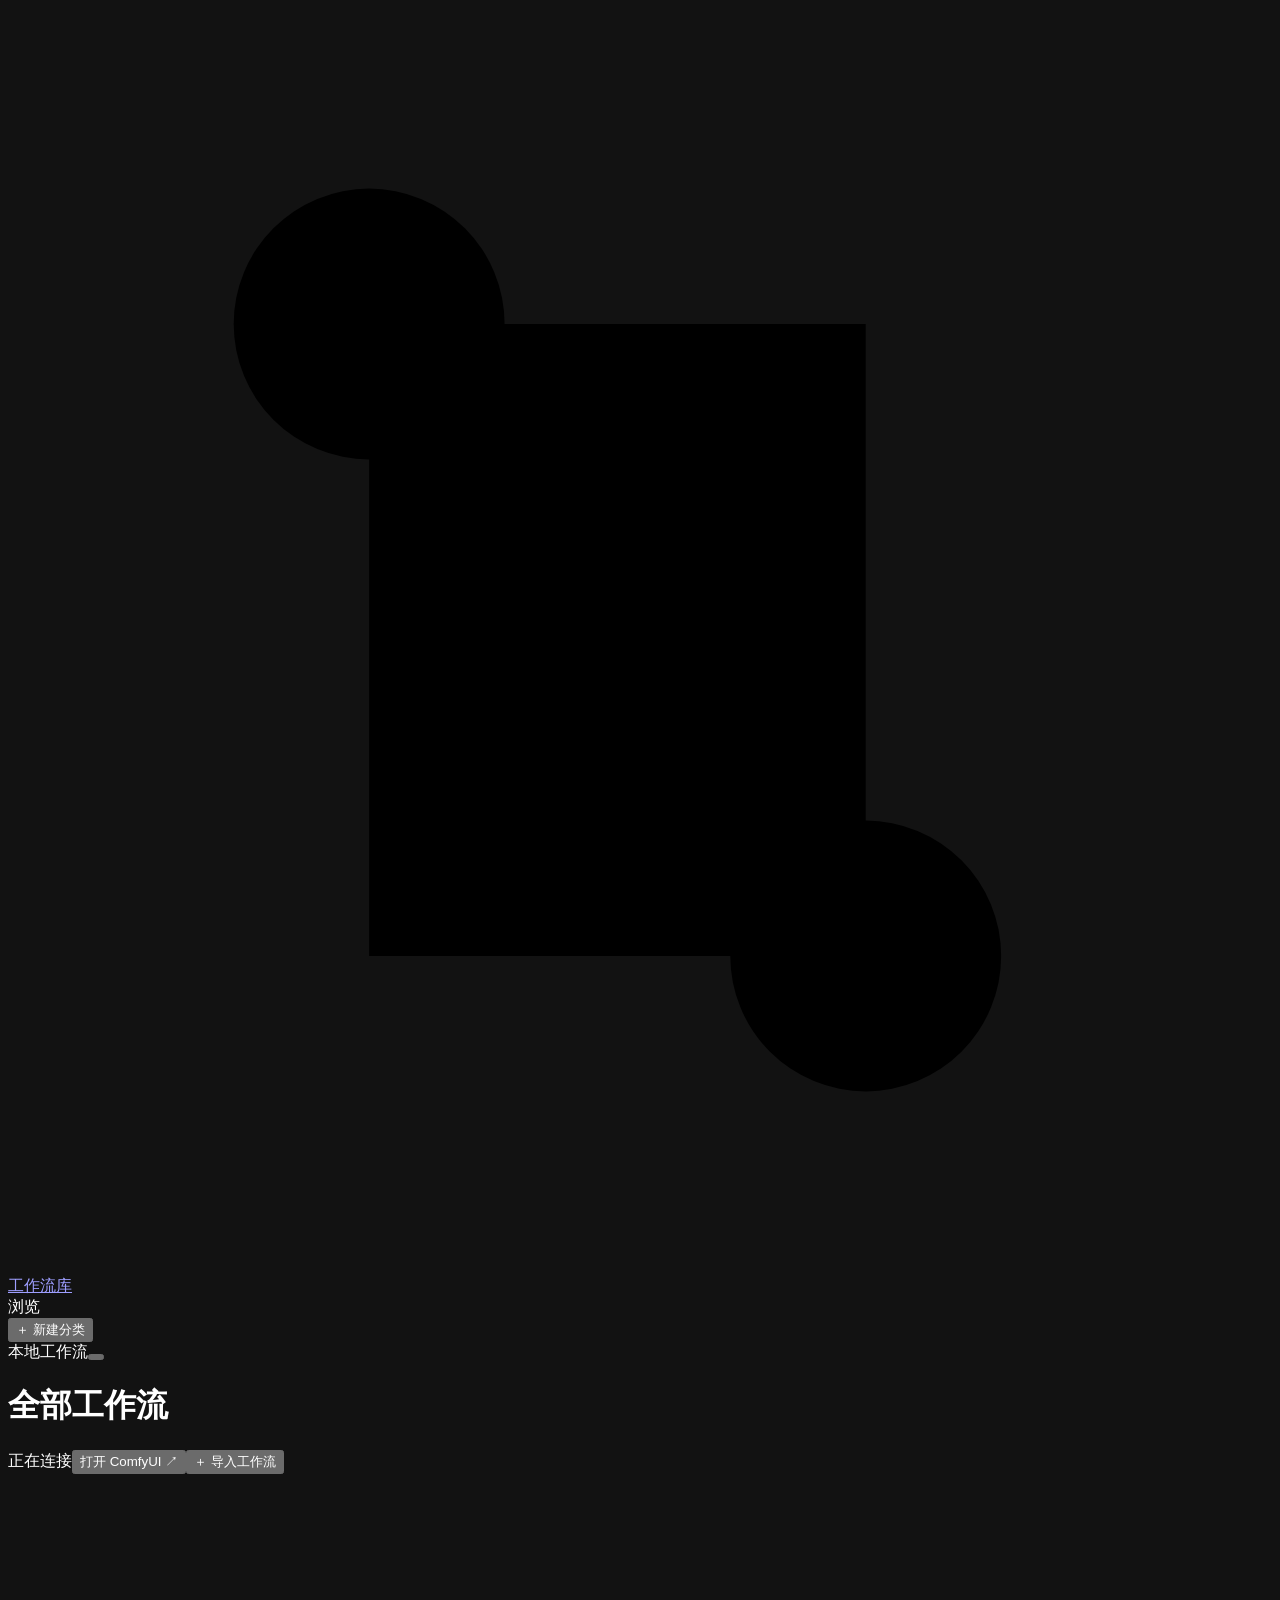
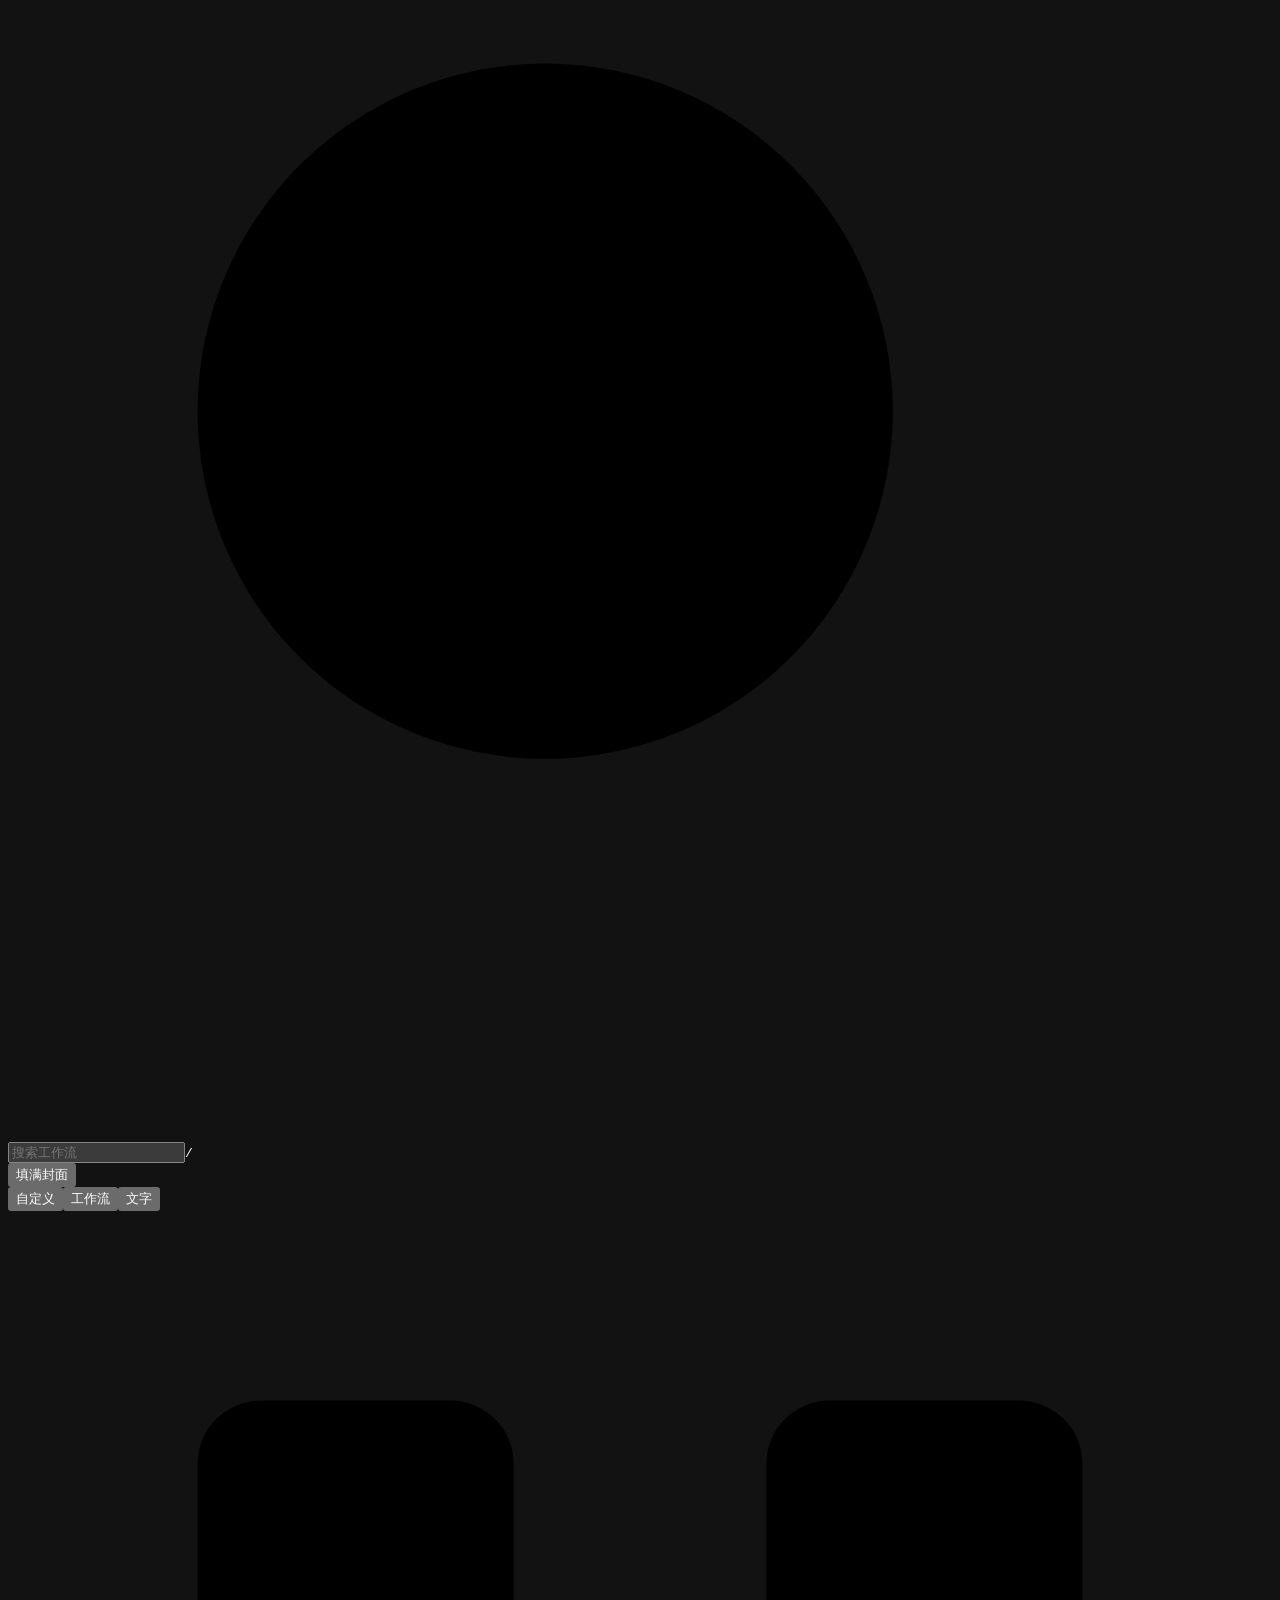
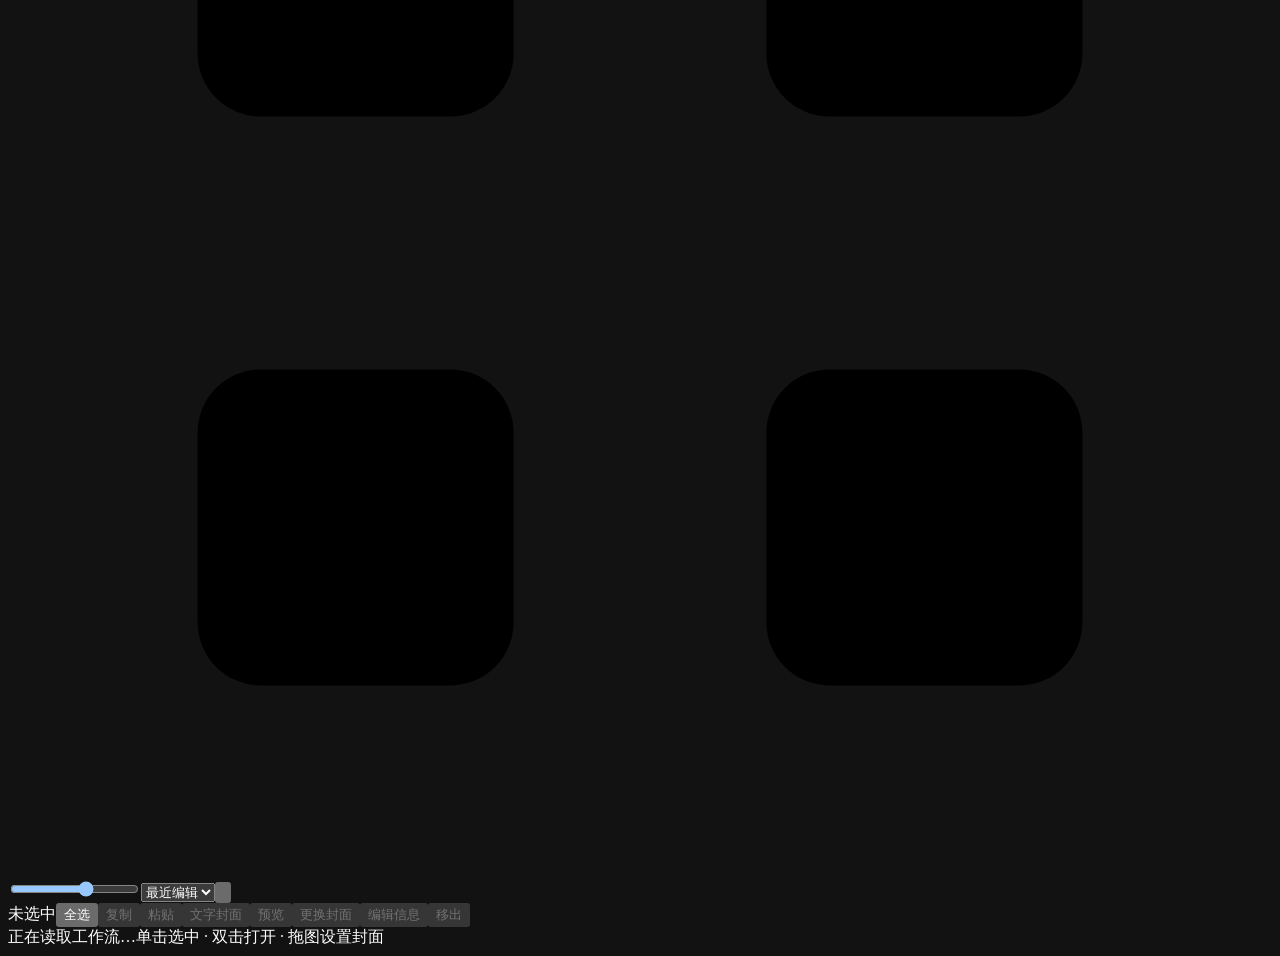
==== web/index.html @ 9adccd74 "Publish portable workflow library v1.5.0 with empty user catalog" ====
<!doctype html>
<html lang="zh-CN">
<head>
  <meta charset="utf-8">
  <meta name="viewport" content="width=device-width,initial-scale=1">
  <meta name="color-scheme" content="dark">
  <meta name="theme-color" content="#181818">
  <title>工作流库</title>
  <link rel="stylesheet" href="/styles.css">
  <link rel="stylesheet" href="/text-cover.css">
</head>
<body>
  <div class="app-shell">
    <aside class="sidebar">
      <a class="brand" href="/" aria-label="工作流库首页"><span class="brand-mark" aria-hidden="true"><svg viewBox="0 0 28 28"><path d="M8 7h11v14H8zM8 14H3m16 0h6"/><circle cx="8" cy="7" r="3"/><circle cx="19" cy="21" r="3"/></svg></span><span>工作流库</span></a>
      <div class="nav-caption">浏览</div>
      <nav id="category-nav" aria-label="工作流分类"></nav>
      <button id="add-category" class="add-category"><span aria-hidden="true">＋</span> 新建分类</button>
      <div class="sidebar-bottom"><span class="local-dot"></span><span>本地工作流</span><button id="version" class="text-button" title="关于工作流库"></button></div>
    </aside>
    <main id="main" class="main-area">
      <header class="page-header">
        <div class="heading-line"><h1 id="page-title">全部工作流</h1><span id="workflow-count" class="count-label"></span></div>
        <div class="header-actions"><span id="connection" class="connection" role="status"><span class="status-dot"></span><span>正在连接</span></span><button id="open-comfy" class="button secondary">打开 ComfyUI <span aria-hidden="true">↗</span></button><button id="import-button" class="button primary"><span aria-hidden="true">＋</span> 导入工作流</button><button id="close-library" class="icon-button library-close" aria-label="关闭工作流库，返回画布" title="返回画布" hidden>×</button></div>
      </header>
      <div class="toolbar">
        <label class="search-field"><svg viewBox="0 0 20 20" aria-hidden="true"><circle cx="8.5" cy="8.5" r="5.5"/><path d="m13 13 4 4"/></svg><input id="search" type="search" placeholder="搜索工作流" aria-label="搜索工作流" autocomplete="off"><kbd>/</kbd></label>
        <div class="view-controls"><button id="play-dynamic" class="view-toggle" role="switch" aria-checked="true" hidden><span class="view-toggle-track" aria-hidden="true"></span>播放动态</button><button id="fill-covers" class="view-toggle" role="switch" aria-checked="false"><span class="view-toggle-track" aria-hidden="true"></span>填满封面</button><div id="cover-mode" class="cover-mode" role="group" aria-label="封面模式"><span class="cover-mode-thumb" aria-hidden="true"></span><button type="button" data-cover-mode="custom" aria-pressed="false">自定义</button><button type="button" data-cover-mode="workflow" aria-pressed="true">工作流</button><button type="button" data-cover-mode="text" aria-pressed="false">文字</button></div><label class="size-control" title="缩略图大小"><svg viewBox="0 0 20 20" aria-hidden="true"><rect x="3" y="3" width="5" height="5" rx="1"/><rect x="12" y="3" width="5" height="5" rx="1"/><rect x="3" y="12" width="5" height="5" rx="1"/><rect x="12" y="12" width="5" height="5" rx="1"/></svg><input id="card-size" type="range" min="260" max="560" value="440" aria-label="缩略图大小"></label><select id="sort" aria-label="工作流排序"><option value="modified">最近编辑</option><option value="lastUsed">最近使用</option><option value="name">名称排序</option></select><button id="refresh" class="icon-button" aria-label="刷新工作流" title="刷新工作流"><svg viewBox="0 0 20 20"><path d="M16.5 7a7 7 0 1 0 .2 5M17 3v5h-5"/></svg></button></div>
      </div>
      <div id="selection-actions" class="selection-actions"><span id="selection-name">未选中</span><button id="select-all" class="text-button">全选</button><button id="copy-selected" class="text-button" disabled>复制</button><button id="paste-selected" class="text-button" disabled>粘贴</button><span class="selection-divider"></span><button id="selected-text-cover" class="text-button" disabled>文字封面</button><button id="selected-preview" class="text-button" disabled>预览</button><button id="selected-cover" class="text-button" disabled>更换封面</button><button id="selected-edit" class="text-button" disabled>编辑信息</button><button id="selected-remove" class="text-button" disabled>移出</button></div>
      <div id="load-error" class="load-error" hidden><span id="load-error-message"></span><button id="retry-load" class="text-button">重新连接</button></div>
      <section id="gallery" class="gallery" aria-label="工作流列表" aria-busy="true"></section>
      <div id="empty-state" class="empty-state" hidden><span class="empty-icon" aria-hidden="true">⌘</span><h2 id="empty-title">还没有工作流</h2><p id="empty-description">将工作流 JSON 拖到这里，或点击“导入工作流”。</p></div>
      <footer class="workspace-footer"><span id="footer-count">正在读取工作流…</span><span>单击选中 · 双击打开 · 拖图设置封面</span></footer>
      <div id="drop-target" class="drop-target" hidden><div><span class="drop-symbol" aria-hidden="true">↓</span><h2>松开以收录工作流</h2><p>支持工作流 JSON 和 ComfyUI 工作流</p></div></div>
    </main>
  </div>
  <div id="context-menu" class="context-menu" role="menu" hidden></div>
  <dialog id="preview-dialog" class="preview-dialog">
    <div class="preview-header"><div class="preview-heading"><h2 id="preview-title"></h2><p id="preview-meta"></p></div><button id="close-preview" class="icon-button close-button" aria-label="关闭预览">×</button></div>
    <div class="preview-toolbar"><div class="segmented"><button id="show-graph" class="selected">工作流</button><button id="show-cover">封面</button></div><div class="zoom-controls"><button id="zoom-out" class="icon-button" aria-label="缩小">−</button><span id="zoom-value">100%</span><button id="zoom-in" class="icon-button" aria-label="放大">＋</button><button id="zoom-fit" class="text-button">适应窗口</button></div></div>
    <div id="preview-viewport" class="preview-viewport"><div id="preview-content" class="preview-content"><div id="preview-vector" hidden></div><img id="preview-image" alt="工作流封面" draggable="false"><video id="preview-video" muted loop playsinline preload="none" hidden></video></div><div id="preview-loading" class="preview-loading"><span class="spinner"></span>正在载入预览</div><div id="preview-error" class="preview-error" hidden>预览载入失败，请重试。</div></div>
    <div class="preview-footer"><span id="preview-path" class="preview-path"></span><div><button id="preview-edit" class="button secondary">编辑信息</button><button id="preview-open" class="button primary">在 ComfyUI 打开 <span aria-hidden="true">↗</span></button></div></div>
  </dialog>
  <dialog id="edit-dialog" class="form-dialog"><form id="edit-form"><div class="form-heading"><h2>编辑工作流</h2><button type="button" class="icon-button" data-close="edit-dialog" aria-label="关闭">×</button></div><label>名称<input id="edit-name" required maxlength="180" autocomplete="off"></label><label>分类<select id="edit-category"></select></label><div class="form-actions"><button type="button" class="button secondary" data-close="edit-dialog">取消</button><button type="submit" class="button primary">保存</button></div></form></dialog>
  <dialog id="category-dialog" class="form-dialog"><form id="category-form"><div class="form-heading"><h2>新建分类</h2><button type="button" class="icon-button" data-close="category-dialog" aria-label="关闭">×</button></div><label>分类名称<input id="category-name" required maxlength="40" placeholder="例如：图像编辑" autocomplete="off"></label><div class="form-actions"><button type="button" class="button secondary" data-close="category-dialog">取消</button><button type="submit" class="button primary">创建分类</button></div></form></dialog>
  <dialog id="text-cover-dialog" class="form-dialog text-cover-dialog"><form id="text-cover-form"><div class="form-heading"><h2 id="text-cover-heading">文字封面</h2><button type="button" class="icon-button" data-close="text-cover-dialog" aria-label="关闭">×</button></div><div id="text-cover-example" class="text-cover-example"></div><div id="text-cover-loading" class="text-cover-loading" hidden><span class="spinner"></span>正在整理文字…</div><label>标题<input id="text-cover-title" required maxlength="80" autocomplete="off"></label><label>副标题<input id="text-cover-subtitle" maxlength="160" autocomplete="off"></label><p id="text-cover-error" class="form-error" hidden></p><div class="form-actions"><button type="button" class="button secondary" data-close="text-cover-dialog">取消</button><button id="save-text-cover" type="submit" class="button primary">保存封面</button></div></form></dialog>
  <dialog id="remove-dialog" class="form-dialog"><form id="remove-form"><div class="form-heading"><h2>移出工作流</h2><button type="button" class="icon-button" data-close="remove-dialog" aria-label="关闭">×</button></div><p id="remove-description" class="remove-description"></p><p class="remove-note">ComfyUI 原文件保留。</p><div class="form-actions"><button type="button" class="button secondary" data-close="remove-dialog">取消</button><button id="confirm-remove" type="submit" class="button primary">确认移出</button></div></form></dialog>
  <input id="import-files" type="file" accept=".json,application/json" multiple hidden>
  <input id="cover-file" type="file" accept="image/png,image/jpeg,image/webp,video/*,.mp4,.webm,.mov,.mkv,.m4v" hidden>
  <div id="toast-area" class="toast-area" aria-live="polite" aria-atomic="false"></div>
<dialog id="about-dialog" class="form-dialog"><div class="form-heading"><h2>工作流库 V1.5.0</h2><button class="icon-button" data-close="about-dialog" aria-label="关闭">×</button></div><p>独立保存你主动收录的工作流引用、分类和封面。</p><p><a href="https://github.com/BBAIGC/ComfyUI-Workflow-Library" target="_blank" rel="noopener">GitHub仓库</a> · <a href="https://github.com/BBAIGC/ComfyUI-Workflow-Library/releases" target="_blank" rel="noopener">检查更新</a></p><div class="about-qr"><img src="/assets/wechat-contact.png" alt="联系作者"><img src="/assets/wechat-support.jpg" alt="微信自愿支持"><img src="/assets/alipay-support.jpg" alt="支付宝自愿支持"></div></dialog>
  <script type="module" src="/app.js"></script>
</body>
</html>
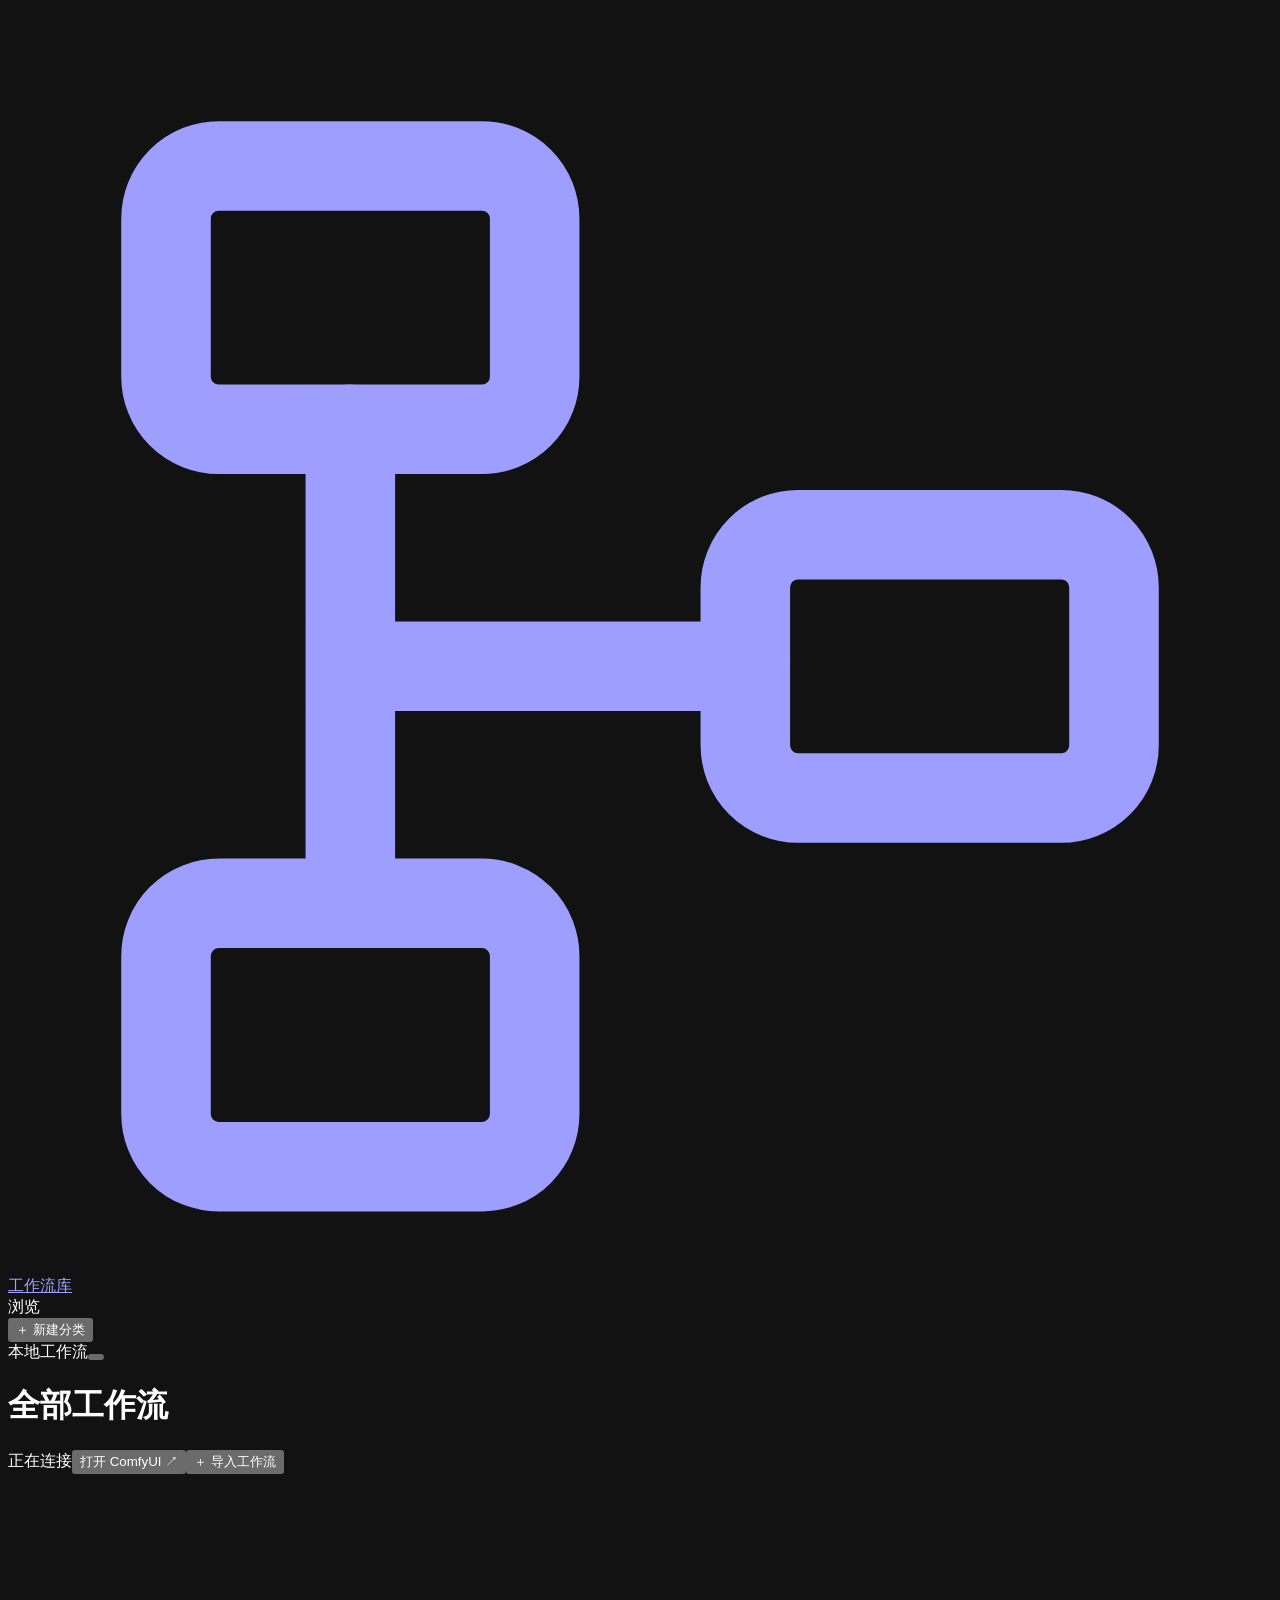
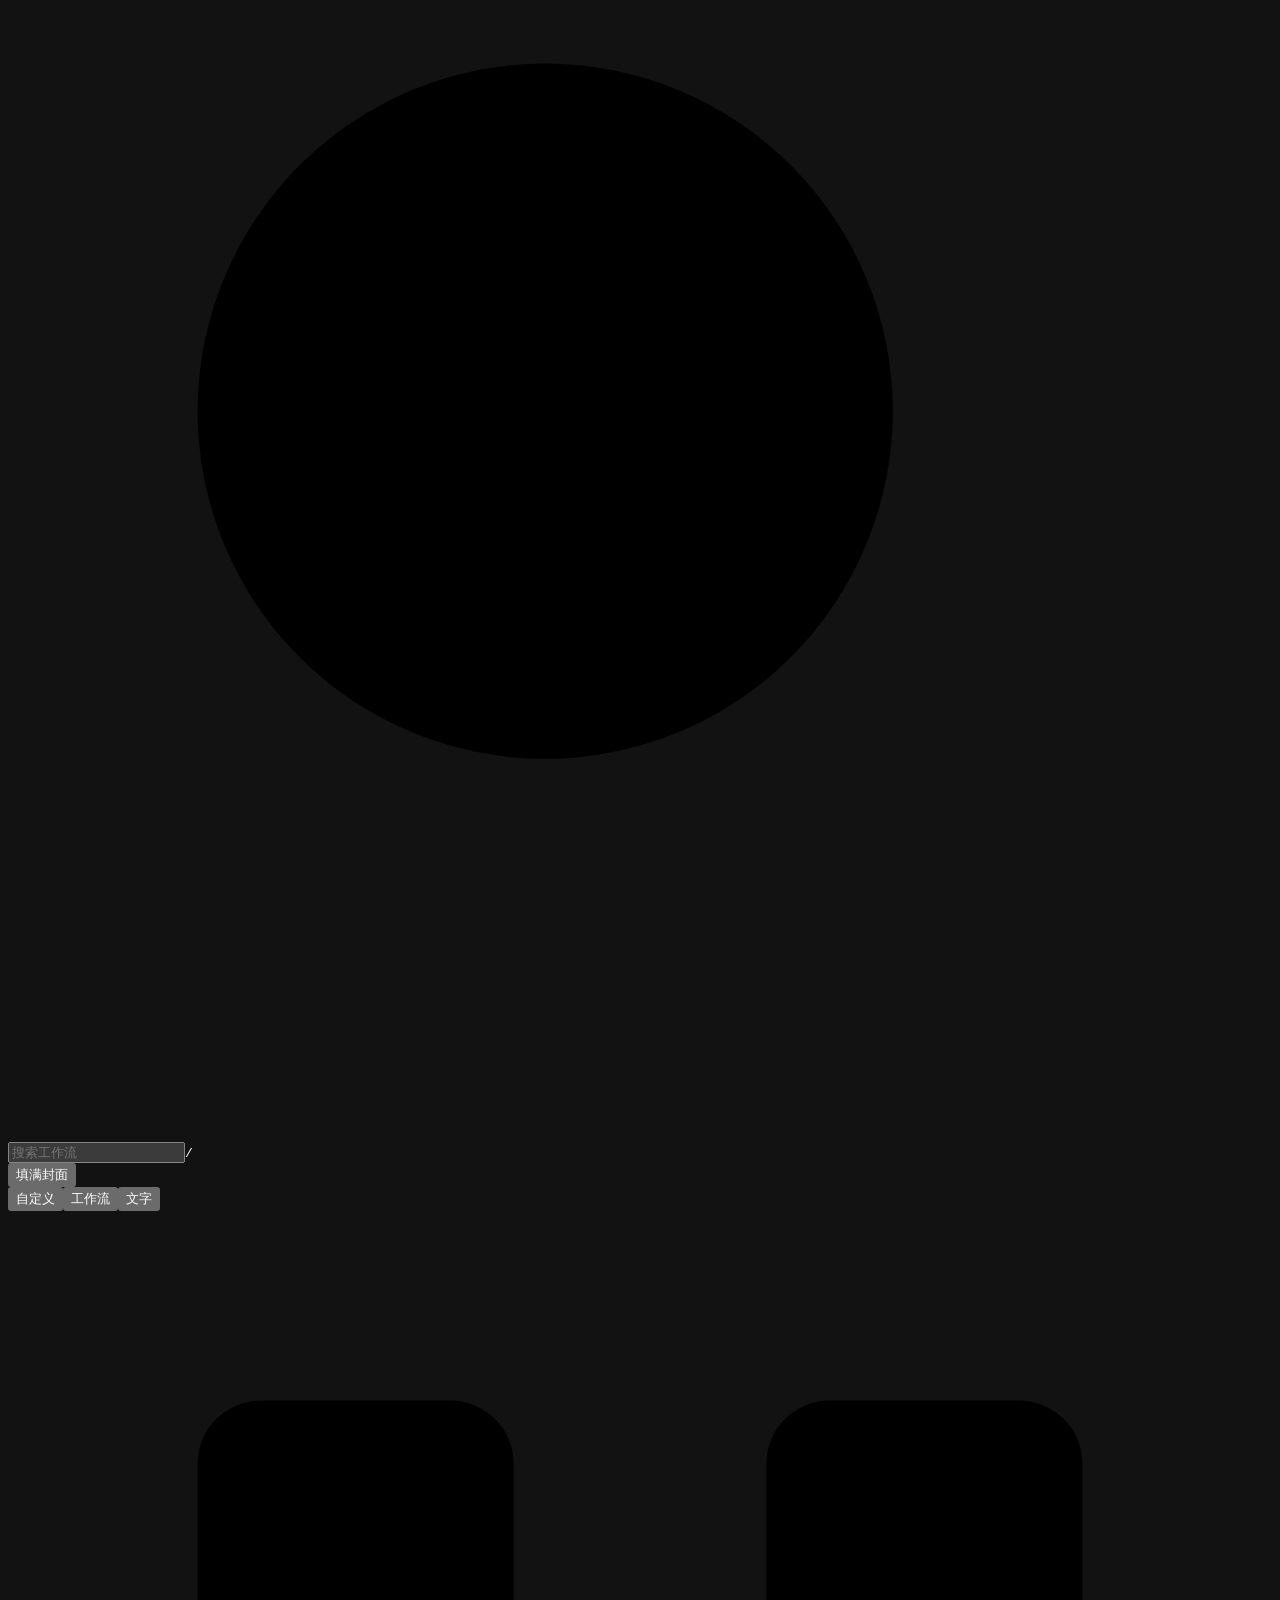
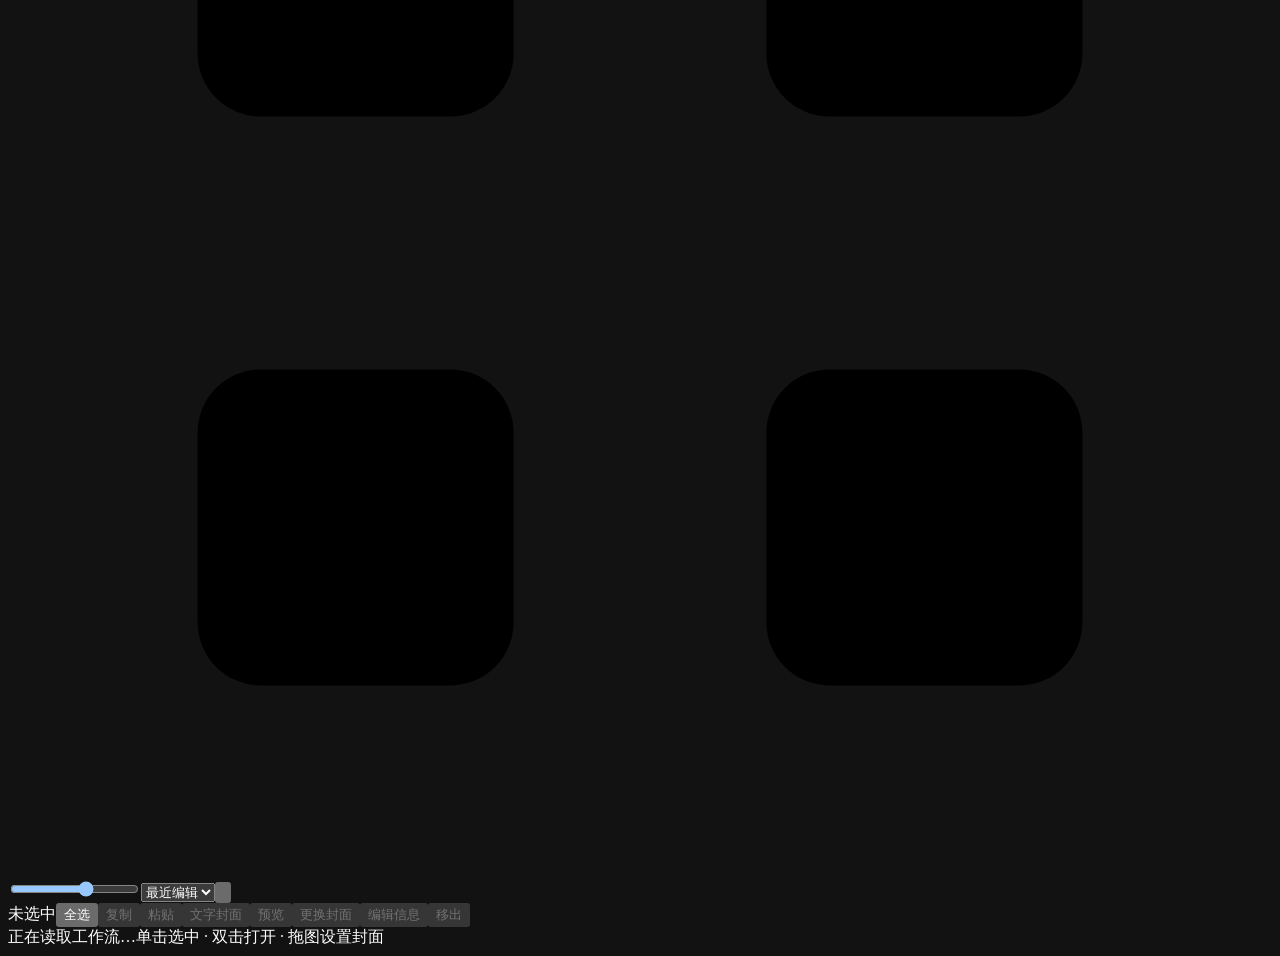
==== commit 8fe26eec: "Release v1.5.1: add flow icon and verified release update indicator" ====
--- a/web/index.html
+++ b/web/index.html
@@ -12,7 +12,7 @@
 <body>
   <div class="app-shell">
     <aside class="sidebar">
-      <a class="brand" href="/" aria-label="工作流库首页"><span class="brand-mark" aria-hidden="true"><svg viewBox="0 0 28 28"><path d="M8 7h11v14H8zM8 14H3m16 0h6"/><circle cx="8" cy="7" r="3"/><circle cx="19" cy="21" r="3"/></svg></span><span>工作流库</span></a>
+      <a class="brand" href="/" aria-label="工作流库首页"><span class="brand-mark" aria-hidden="true"><svg viewBox="0 0 24 24"><g fill="none" stroke="currentColor" stroke-width="1.7" stroke-linecap="round" stroke-linejoin="round"><rect x="3" y="3" width="7" height="5" rx="1"/><rect x="14" y="10" width="7" height="5" rx="1"/><rect x="3" y="17" width="7" height="5" rx="1"/><path d="M6.5 8v4.5H14M6.5 17v-4.5"/></g></svg></span><span>工作流库</span></a>
       <div class="nav-caption">浏览</div>
       <nav id="category-nav" aria-label="工作流分类"></nav>
       <button id="add-category" class="add-category"><span aria-hidden="true">＋</span> 新建分类</button>
@@ -49,7 +49,7 @@
   <input id="import-files" type="file" accept=".json,application/json" multiple hidden>
   <input id="cover-file" type="file" accept="image/png,image/jpeg,image/webp,video/*,.mp4,.webm,.mov,.mkv,.m4v" hidden>
   <div id="toast-area" class="toast-area" aria-live="polite" aria-atomic="false"></div>
-<dialog id="about-dialog" class="form-dialog"><div class="form-heading"><h2>工作流库 V1.5.0</h2><button class="icon-button" data-close="about-dialog" aria-label="关闭">×</button></div><p>独立保存你主动收录的工作流引用、分类和封面。</p><p><a href="https://github.com/BBAIGC/ComfyUI-Workflow-Library" target="_blank" rel="noopener">GitHub仓库</a> · <a href="https://github.com/BBAIGC/ComfyUI-Workflow-Library/releases" target="_blank" rel="noopener">检查更新</a></p><div class="about-qr"><img src="/assets/wechat-contact.png" alt="联系作者"><img src="/assets/wechat-support.jpg" alt="微信自愿支持"><img src="/assets/alipay-support.jpg" alt="支付宝自愿支持"></div></dialog>
+<dialog id="about-dialog" class="form-dialog"><div class="form-heading"><h2>工作流库 V1.5.1</h2><button class="icon-button" data-close="about-dialog" aria-label="关闭">×</button></div><p>独立保存你主动收录的工作流引用、分类和封面。</p><p><a href="https://github.com/BBAIGC/ComfyUI-Workflow-Library" target="_blank" rel="noopener">GitHub仓库</a> · <a id="about-release" href="https://github.com/BBAIGC/ComfyUI-Workflow-Library/releases" target="_blank" rel="noopener">下载更新</a></p><div class="about-update-row"><span id="about-update-state">尚未检查更新</span><button id="about-check-update" class="button secondary">检查更新</button></div><div class="about-qr"><img src="/assets/wechat-contact.png" alt="联系作者"><img src="/assets/wechat-support.jpg" alt="微信自愿支持"><img src="/assets/alipay-support.jpg" alt="支付宝自愿支持"></div></dialog>
   <script type="module" src="/app.js"></script>
 </body>
 </html>
